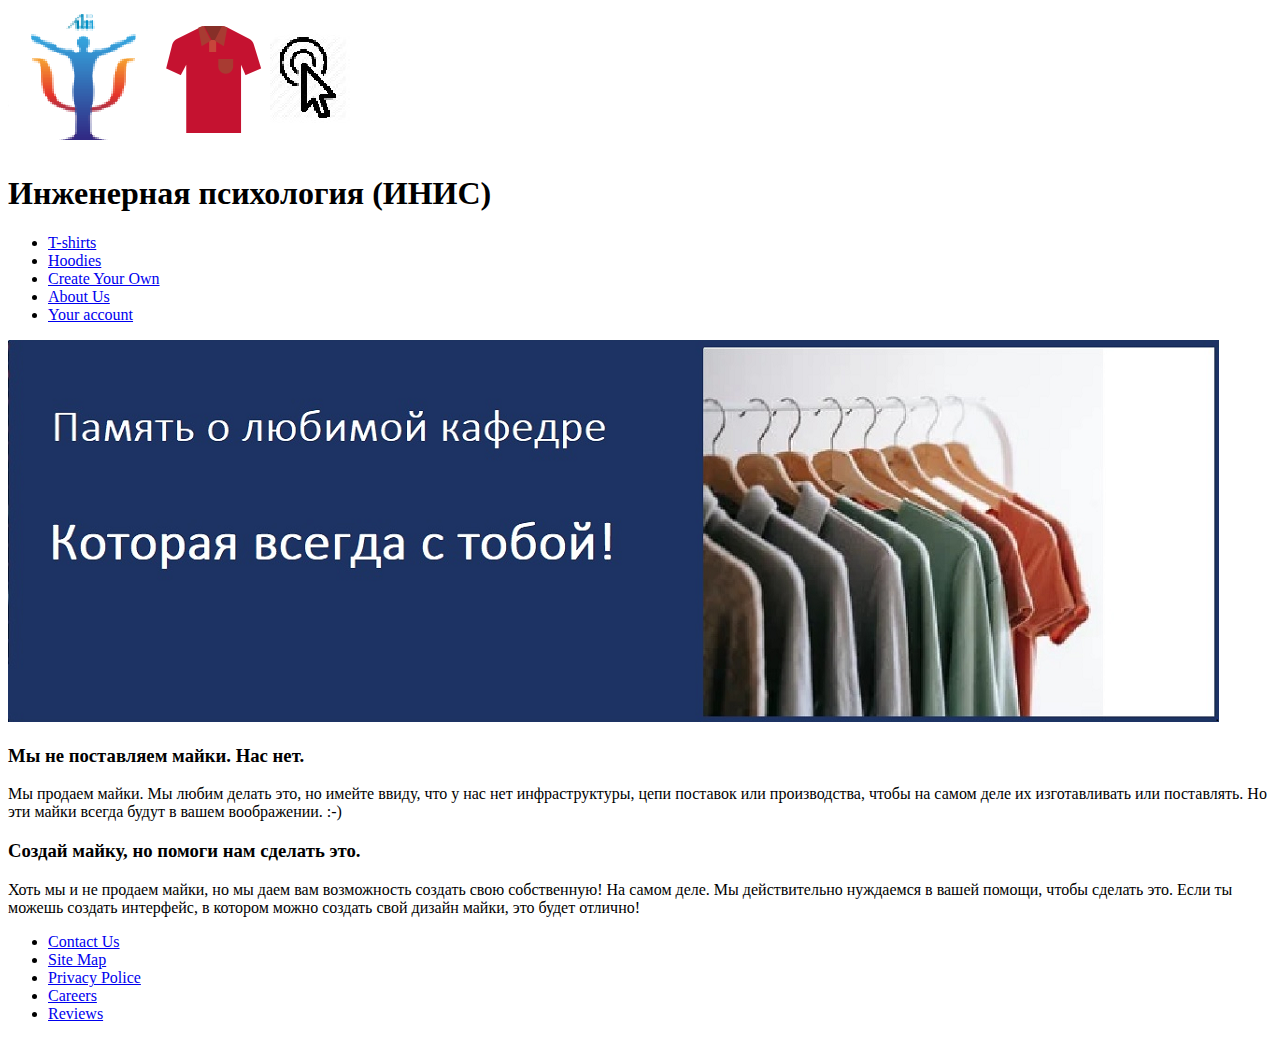
==== index.html @ d2f330b1 "Update index.html" ====
<!DOCTYPE html>
<html lang="en">
<head>
  <meta charset="utf-8">
  <meta name="viewport" content="width=device-width, initial-scale=1.0">

  <title>INIS LAB1 - Home</title>

  <!-- Fonts -->
  <link href="https://fonts.googleapis.com/css2?family=Catamaran:wght@200;500&family=Open+Sans&display=swap" rel="stylesheet">

  <!-- Your CSS Code -->
  <link rel="stylesheet" type="text/css" href="style.css">

  <!-- JSON Shirt Object -->
  <script src="shirts.js"></script>

  <!-- Your JS Code -->
  <script src="main.js"></script>
</head>
<body>
  <!-- Your Code Here -->
  <header>
    <img src="/site_images/logo.png">
    <h1>Инженерная психология (ИНИС)</h1>
  <div class = "page-header">
    <ul class = "menu-main">
      <li><a href = "not_implemented.html">T-shirts</a></li>
      <li><a href = "not_implemented.html">Hoodies</a></li>
      <li><a href = "not_implemented.html">Create Your Own</a></li>
      <li><a href = "not_implemented.html">About Us</a></li>
      <li><a href = "not_implemented.html">Your account</a></li>     
    </ul>
  </div>
</header>
<div class = "content">
  <img src="/site_images/home.png">
  <div class = "text-blocks">
    <div class = "text-block">
      <h3>Мы не поставляем майки. Нас нет.</h3>
      <p>Мы продаем майки. Мы любим делать это, но имейте ввиду, что у нас нет инфраструктуры, цепи поставок или производства, чтобы на самом деле их изготавливать или поставлять. Но эти майки всегда будут в вашем воображении. :-)</p>
    </div>
    <div class = "text-block">
      <h3>Создай майку, но помоги нам сделать это.</h3>
      <p>Хоть мы и не продаем майки, но мы даем вам возможность создать свою собственную! На самом деле. Мы действительно нуждаемся в вашей помощи, чтобы сделать это. Если ты можешь создать интерфейс, в котором можно создать свой дизайн майки, это будет отлично!</p>
    </div>
  </div>
</div>  


  <footer>
    <div class = "page-footer">
      <ul class = "menu-footer">
        <li><a href = "not_implemented.html">Contact Us</a></li>
        <li><a href = "not_implemented.html">Site Map</a></li>
        <li><a href = "not_implemented.html">Privacy Police</a></li>
        <li><a href = "not_implemented.html">Careers</a></li>
        <li><a href = "not_implemented.html">Reviews</a></li>
      </ul>
    </div>
  </footer>
</body>
</html>
---- style.css ----
/* Your Code Here */
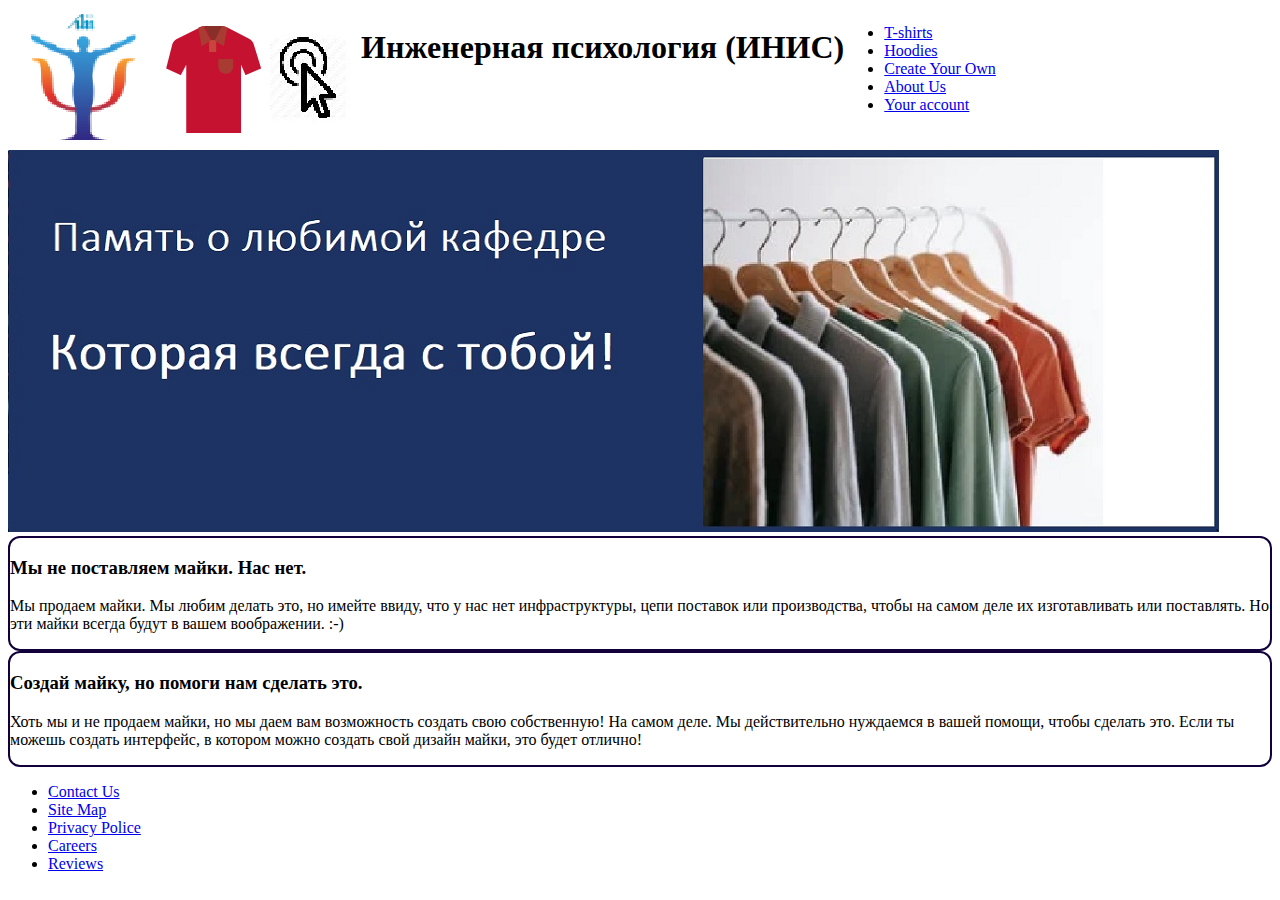
==== commit 0662bb75: "Стиль" ====
--- a/index.html
+++ b/index.html
@@ -20,8 +20,10 @@
 </head>
 <body>
   <!-- Your Code Here -->
+  <div class = "wrapper">
   <header>
-    <img src="/site_images/logo.png">
+    <div class = "blue-line"></div>
+    <img src="/site_images/logo.png" alt="">
     <h1>Инженерная психология (ИНИС)</h1>
   <div class = "page-header">
     <ul class = "menu-main">
@@ -34,7 +36,7 @@
   </div>
 </header>
 <div class = "content">
-  <img src="/site_images/home.png">
+  <img src="/site_images/home.png" alt="">
   <div class = "text-blocks">
     <div class = "text-block">
       <h3>Мы не поставляем майки. Нас нет.</h3>
@@ -59,5 +61,6 @@
       </ul>
     </div>
   </footer>
+</div>
 </body>
 </html>--- a/style.css
+++ b/style.css
@@ -1 +1,24 @@
-/* Your Code Here */+/* Your Code Here */
+:root{
+    --color-blue: #11003a;
+}
+
+.text-block {
+border: 2px solid var(--color-blue);
+border-radius: 12px;
+}
+
+.blue-line{
+background-color: var(--color-blue);
+height: 20px;
+color: none;
+}
+
+header {
+    display: flex;
+
+}
+
+.wrapper{
+    max-width: 100%;
+}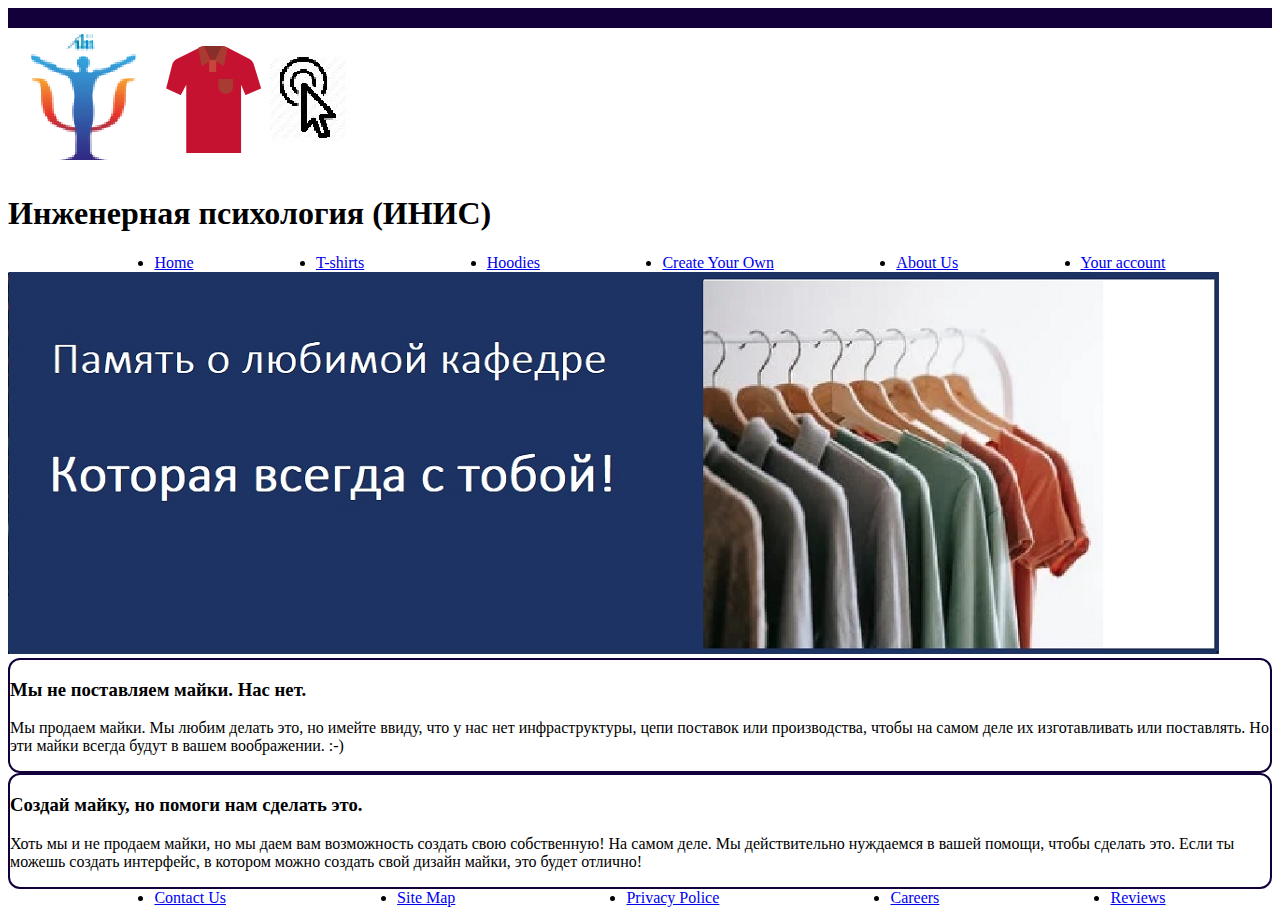
==== commit 50092872: "Ссылки по центру" ====
--- a/index.html
+++ b/index.html
@@ -20,13 +20,14 @@
 </head>
 <body>
   <!-- Your Code Here -->
-  <div class = "wrapper">
+  
   <header>
     <div class = "blue-line"></div>
     <img src="/site_images/logo.png" alt="">
     <h1>Инженерная психология (ИНИС)</h1>
   <div class = "page-header">
     <ul class = "menu-main">
+      <li><a href = "index.html">Home</a></li>
       <li><a href = "not_implemented.html">T-shirts</a></li>
       <li><a href = "not_implemented.html">Hoodies</a></li>
       <li><a href = "not_implemented.html">Create Your Own</a></li>
@@ -61,6 +62,6 @@
       </ul>
     </div>
   </footer>
-</div>
+
 </body>
 </html>--- a/style.css
+++ b/style.css
@@ -14,9 +14,14 @@
 color: none;
 }
 
-header {
+
+
+.menu-main, .menu-footer{
     display: flex;
-
+    flex-direction: row;
+    justify-content: space-between;
+    max-width: 80%;
+    margin: 0 auto;
 }
 
 .wrapper{
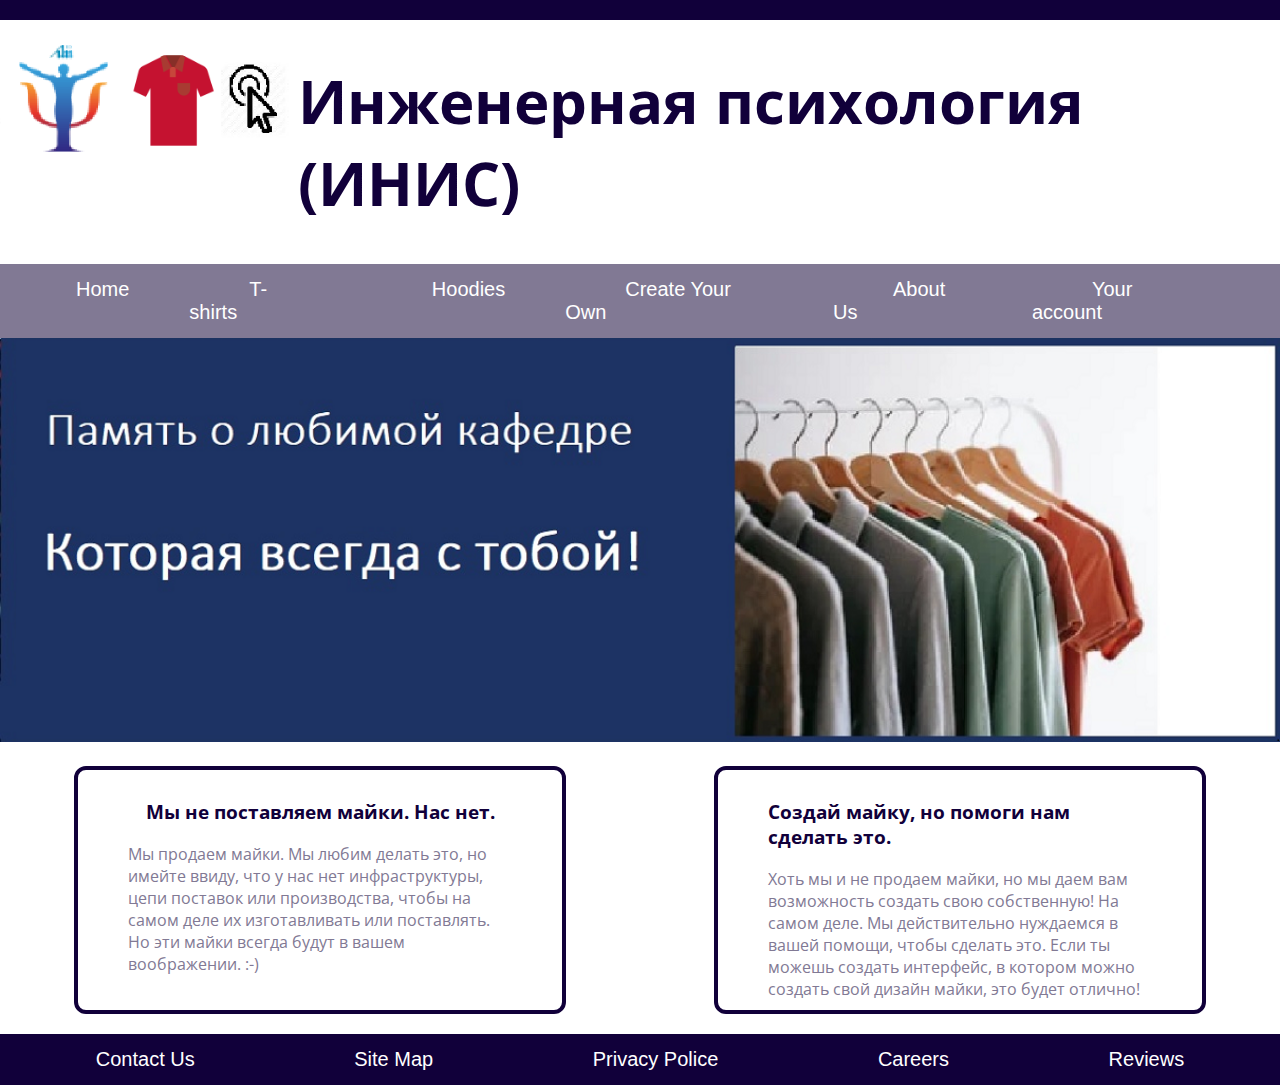
==== commit 89dc5fc8: "Законченная главная страница CSS" ====
--- a/index.html
+++ b/index.html
@@ -20,11 +20,13 @@
 </head>
 <body>
   <!-- Your Code Here -->
-  
+  <div class = "wrapper">
   <header>
     <div class = "blue-line"></div>
-    <img src="/site_images/logo.png" alt="">
-    <h1>Инженерная психология (ИНИС)</h1>
+      <div class = "logo-header">
+        <a  href = "index.html"><img src="site_images/logo.png" alt=""></a>
+        <h1>Инженерная психология (ИНИС)</h1>
+      </div>
   <div class = "page-header">
     <ul class = "menu-main">
       <li><a href = "index.html">Home</a></li>
@@ -37,7 +39,7 @@
   </div>
 </header>
 <div class = "content">
-  <img src="/site_images/home.png" alt="">
+  <img src="site_images/home.png" alt="">
   <div class = "text-blocks">
     <div class = "text-block">
       <h3>Мы не поставляем майки. Нас нет.</h3>
@@ -62,6 +64,6 @@
       </ul>
     </div>
   </footer>
-
+</div>
 </body>
 </html>--- a/style.css
+++ b/style.css
@@ -1,29 +1,104 @@
 /* Your Code Here */
 :root{
-    --color-blue: #11003a;
+    --color-dark-blue: #11003a;
+    --color-light-blue: #817994;
+    --color-white: white;
 }
 
+/************************************text blocks*********************************************/
 .text-block {
-border: 2px solid var(--color-blue);
+border: 4px solid var(--color-dark-blue);
 border-radius: 12px;
+
+width: 30%;
+height: 220px;
+padding: 10px 50px; 
+margin: 20px;
+font-family: 'open sans', sans-serif;
+}
+.text-block h3 {    
+    display: flex;
+    justify-content:  center;  
+    color: var(--color-dark-blue);  
+}
+.text-block p{
+    display: flex;
+    justify-content:  center;  
+    align-content:  center;
+    color: var(--color-light-blue);    
 }
 
+.text-blocks{
+    display: flex;
+    justify-content:  space-around;
+}
+/************************************text blocks*********************************************/
+
+/************************************header**************************************************/
+
 .blue-line{
-background-color: var(--color-blue);
+background-color: var(--color-dark-blue);
 height: 20px;
 color: none;
 }
 
+.logo-header{
+    display: flex;
+    justify-content:  space-around;
+    font-size: 30px;
+    font-family: 'open sans', sans-serif;
+    color: var(--color-dark-blue);
+}
 
+.logo-header img{
+    height: 120px;
+    padding-top: 20px;
+}
+/************************************header**************************************************/
+
+
+/************************************navigation**********************************************/
 
 .menu-main, .menu-footer{
     display: flex;
     flex-direction: row;
-    justify-content: space-between;
-    max-width: 80%;
+    justify-content: space-around;
+    max-width: 100%;
     margin: 0 auto;
+    list-style: none;
+    font: 20px 'raleway', sans-serif;
 }
 
-.wrapper{
-    max-width: 100%;
-}+.menu-main {
+    color: var(--color-white);
+    background-color: var(--color-light-blue);
+    padding: 14px 16px;
+}
+
+.menu-main a, .menu-footer a{
+    text-decoration: none;
+    color: var(--color-white); 
+    padding: 15px 60px;
+    
+}
+.menu-main a:hover, .menu-footer a:hover {
+    background-color: var(--color-white);
+    color: var(--color-dark-blue);
+   }
+
+.menu-footer {
+    color: var(--color-white);
+    background-color: var(--color-dark-blue);
+    padding: 14px 16px;
+}   
+/************************************navigation**********************************************/
+
+
+body{
+    margin: 0;
+}
+
+.content img{
+    width: 100%;
+}
+
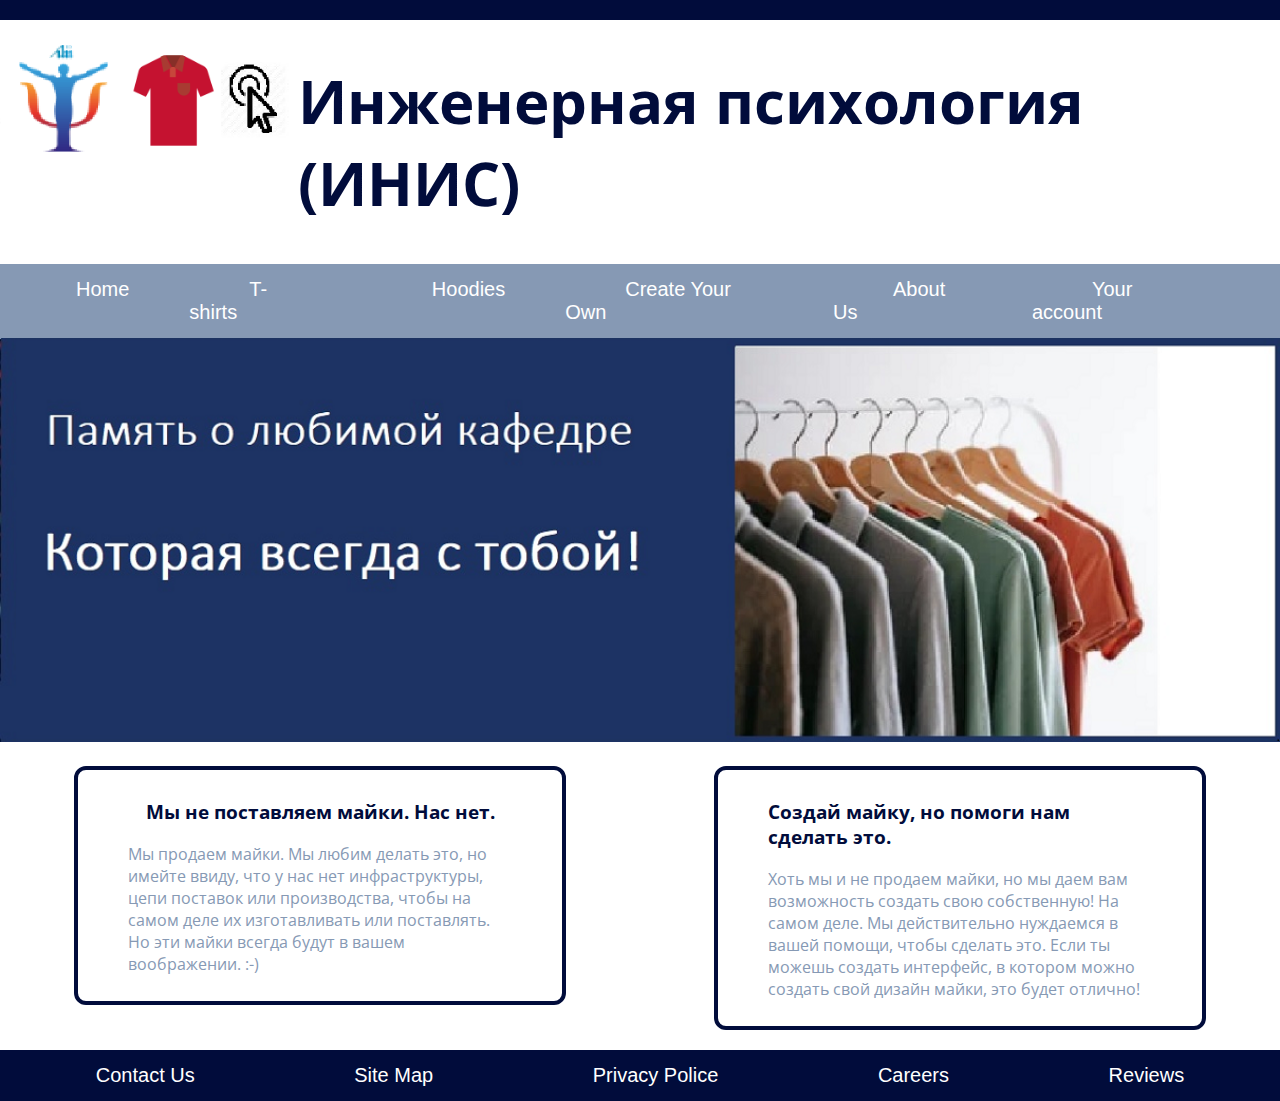
==== commit b4584855: "Add click, drag listeners" ====
--- a/index.html
+++ b/index.html
@@ -27,16 +27,16 @@
         <a  href = "index.html"><img src="site_images/logo.png" alt=""></a>
         <h1>Инженерная психология (ИНИС)</h1>
       </div>
-  <div class = "page-header">
+  <nav class = "page-header">
     <ul class = "menu-main">
-      <li><a href = "index.html">Home</a></li>
-      <li><a href = "not_implemented.html">T-shirts</a></li>
-      <li><a href = "not_implemented.html">Hoodies</a></li>
-      <li><a href = "not_implemented.html">Create Your Own</a></li>
+      <li><a href = "">Home</a></li>
+      <li><a href = "products.html">T-shirts</a></li>
+      <li><a href = "products.html">Hoodies</a></li>
+      <li><a href = "./INIS-lab2/Rectangles.html">Create Your Own</a></li>
       <li><a href = "not_implemented.html">About Us</a></li>
       <li><a href = "not_implemented.html">Your account</a></li>     
     </ul>
-  </div>
+  </nav>
 </header>
 <div class = "content">
   <img src="site_images/home.png" alt="">
--- a/style.css
+++ b/style.css
@@ -1,7 +1,8 @@
 /* Your Code Here */
 :root{
-    --color-dark-blue: #11003a;
-    --color-light-blue: #817994;
+    --color-dark-blue: #010c3b;
+    --color-light-dark-blue: #0b1649;
+    --color-light-blue: #8699b4;
     --color-white: white;
 }
 
@@ -11,7 +12,7 @@
 border-radius: 12px;
 
 width: 30%;
-height: 220px;
+height: 20%;
 padding: 10px 50px; 
 margin: 20px;
 font-family: 'open sans', sans-serif;
@@ -93,6 +94,170 @@
 }   
 /************************************navigation**********************************************/
 
+/********************************products****************************************************/
+
+.products{
+    font-family: 'open sans', sans-serif;
+    color: var(--color-dark-blue);
+    margin: 60px;
+}
+
+.products-table{
+    display: flex;
+    flex-wrap: wrap;
+    justify-content: space-between;        
+}
+
+.products-table-block{
+    border: 4px solid var(--color-dark-blue);
+    border-radius: 15px;
+
+    margin: 20px;
+}
+
+.products-table-block p, .products-table-block h3{
+    margin: 10px;
+}
+
+.products-table-block img{
+    border: 2px solid var(--color-white);
+    border-radius: 8px; 
+}
+
+.products-table-buttons{
+    display: flex;    
+    justify-content: space-around;
+}
+
+.products-table-buttons button{    
+    border: 4px solid var(--color-dark-blue);
+    border-radius: 8px;
+    background-color: var(--color-dark-blue);
+
+    color: var(--color-white);
+
+    margin: 15px;
+    padding: 10px 25px;
+
+    font-size: 16px;
+}
+
+.products-table-buttons button:hover{
+    background-color: var(--color-light-dark-blue);
+    border: 4px solid var(--color-light-dark-blue);
+
+    cursor: pointer;
+}
+/********************************products****************************************************/
+
+/*******************************details******************************************************/
+
+.product-details{
+    display: flex;    
+    justify-content: space-around;
+    margin: 60px;
+
+    font-family: 'open sans', sans-serif;
+    color: var(--color-dark-blue);
+}
+
+.product-details-img img{
+    border: 2px solid var(--color-white);
+    border-radius: 8px;
+}
+
+.product-details-info{    
+    margin: 50px 40px;
+}
+
+.product-details-info button{
+    font-family: 'open sans', sans-serif;
+    color: var(--color-dark-blue);
+
+    border: 2px solid var(--color-white);
+    border-radius: 16px;
+
+    margin: 3px;
+    padding: 5px 15px;
+}
+
+.product-details-info button:hover{
+    border: 2px solid var(--color-light-dark-blue);
+    cursor: pointer;
+}
+
+.product-details-sides button{
+    background-color: var(--color-dark-blue);
+    color: var(--color-white);
+}
+
+.product-details-sides button:hover{
+    background-color: var(--color-light-dark-blue);
+    border: 2px solid var(--color-light-dark-blue);
+}
+
+/*******************************details******************************************************/
+
+/******************************qiuck details*************************************************/
+
+#temporary{
+    display: flex;     
+}
+
+.quick-details{        
+    font-family: 'open sans', sans-serif;
+    color: var(--color-white);
+
+    background-color: var(--color-light-blue);   
+    
+    position: sticky;
+    bottom: 0;
+}
+
+.pair-shirts{
+    margin: 20px 100px;
+    margin-right: 20px;
+
+    border: 4px solid var(--color-light-blue);
+    border-radius: 6px;
+    background-color: var(--color-light-blue);
+}
+
+.pair-shirts :hover{
+    cursor: pointer;
+}
+
+.pair-shirts img{
+   width: 200px;        
+}
+
+.quick-info button{
+    font-family: 'open sans', sans-serif;
+    color: var(--color-dark-blue);
+    font-size: 16px;
+
+    margin-top: 100px;
+    padding: 10px 40px;
+
+    border: 2px solid var(--color-white);
+    border-radius: 6px;
+    background-color: var(--color-white);
+}
+
+.quick-info h3{
+    margin-top: 20px;
+    margin-bottom: 0;
+    font-size: 30px;
+    font-weight: normal;
+}
+
+.quick-info h4{
+    margin-top: 10px;
+    font-size: 16px;
+    font-weight: normal;
+}
+
+/******************************qiuck details*************************************************/
 
 body{
     margin: 0;
